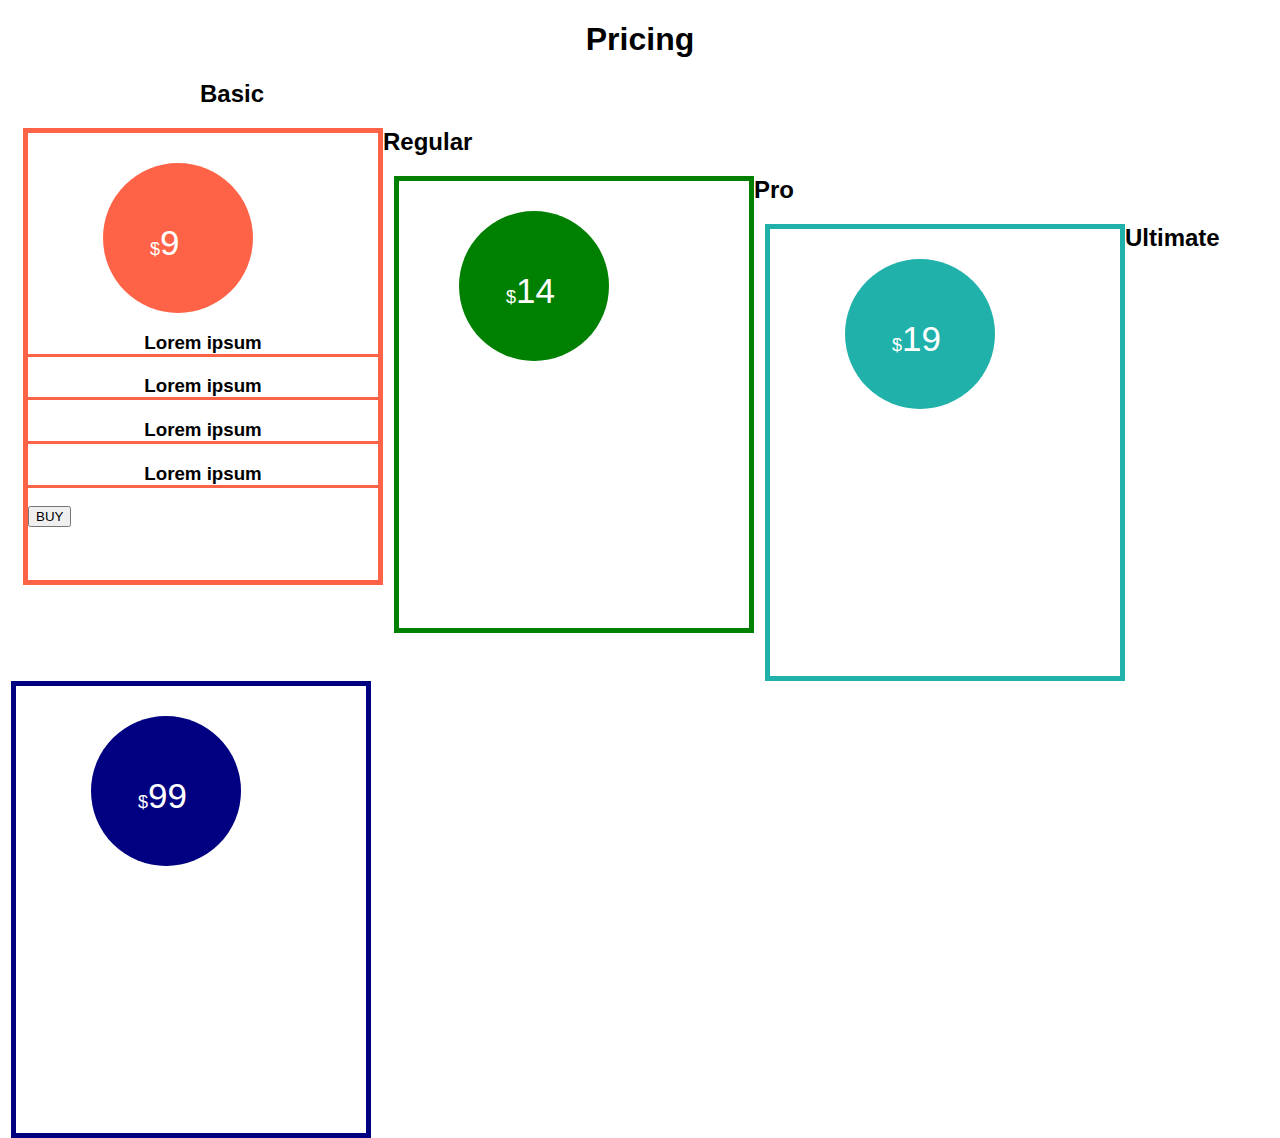
==== Pricing.html @ c66ee0fb "Elaveler" ====
<!DOCTYPE html>
<html lang="en">

<head>
    <meta charset="UTF-8">
    <meta name="viewport" content="width=device-width, initial-scale=1.0">
    <title>PRICING</title>
    <link rel="stylesheet" href="css/Pricing.css">
</head>

<body>
    <div class="main">
        <h1>Pricing</h1>
        <div id="center">
            <h2>Basic</h2>
            <div id="Basic">
                <div class="div1"><span class="Span2">$</span><span class="Span">9</span></div>
                <h3>Lorem ipsum </h3>
                <h3>Lorem ipsum </h3>
                <h3>Lorem ipsum </h3>
                <h3>Lorem ipsum </h3>
                <button>BUY</button>
            </div>
            <h2>Regular</h2>
            <div id="Regular">
                <div class="div2"><span class="Span2">$</span><span class="Span">14</span></div>
            </div>
            <h2>Pro</h2>
            <div id="Pro">
                <div class="div3"><span class="Span2">$</span><span class="Span">19</span></div>
            </div>
            <h2>Ultimate</h2>
            <div id="Ultimate">
                <div class="div4"><span class="Span2">$</span><span class="Span">99</span></div>
            </div>
        </div>
    </div>
</body>

</html>
---- css/Pricing.css ----
body {
    margin: 0px;
    font: 1em sans-serif;

}

.main {
    width: 100%;
    min-height: 547px;
    float: left;
 
}

.main h1 {
    text-align: center;
}

#center {
    width: 100%;
    min-height: 447px;
   
   
}
#Basic{
    width: 350px;
    min-height: 447px;
    float: left;
    border: tomato 5px solid;
    margin-left: 23px;

}
#Regular{
    width: 350px;
    min-height: 447px;
    float: left;
    border: green 5px solid;
    margin-left: 11px;
}
#Pro{
    width: 350px;
    min-height: 447px;
    float: left;
    border: lightseagreen 5px solid;
    margin-left: 11px;
}
#Ultimate{
    width: 350px;
    min-height: 447px;
    float: left;
    border: navy 5px solid;
    margin-left: 11px;
}
#center h2{
    margin-left: 200px;
}
.div1 {
    width: 150px;
    min-height: 150px;
    border-radius: 100%;
    background-color:tomato;
    margin-left: 75px;
    margin-top: 30px;
    padding-top: 60px;
    padding-left: 17px;
    box-sizing: border-box;
}
.Span2{
    padding-top: 60px;
    box-sizing: border-box;
    padding-left: 30px;
    font-size: large;
    color: white;

}
.Span {
    box-sizing: border-box;
    font-size:35px;
    color: white;

}
.div2 {
    width: 150px;
    min-height: 150px;
    border-radius: 100%;
    background-color:green;
    margin-left: 60px;
    margin-top: 30px;
    padding-top: 60px;
    padding-left: 17px;
    box-sizing: border-box;
}
.div3 {
    width: 150px;
    min-height: 150px;
    border-radius: 100%;
    background-color:lightseagreen;
    margin-left: 75px;
    margin-top: 30px;
    padding-top: 60px;
    padding-left: 17px;
    box-sizing: border-box;
}
.div4 {
    width: 150px;
    min-height: 150px;
    border-radius: 100%;
    background-color:navy;
    margin-left: 75px;
    margin-top: 30px;
    padding-top: 60px;
    padding-left: 17px;
    box-sizing: border-box;
}
#Basic h3{
    text-align: center;
    border-bottom: tomato 3px solid;
}
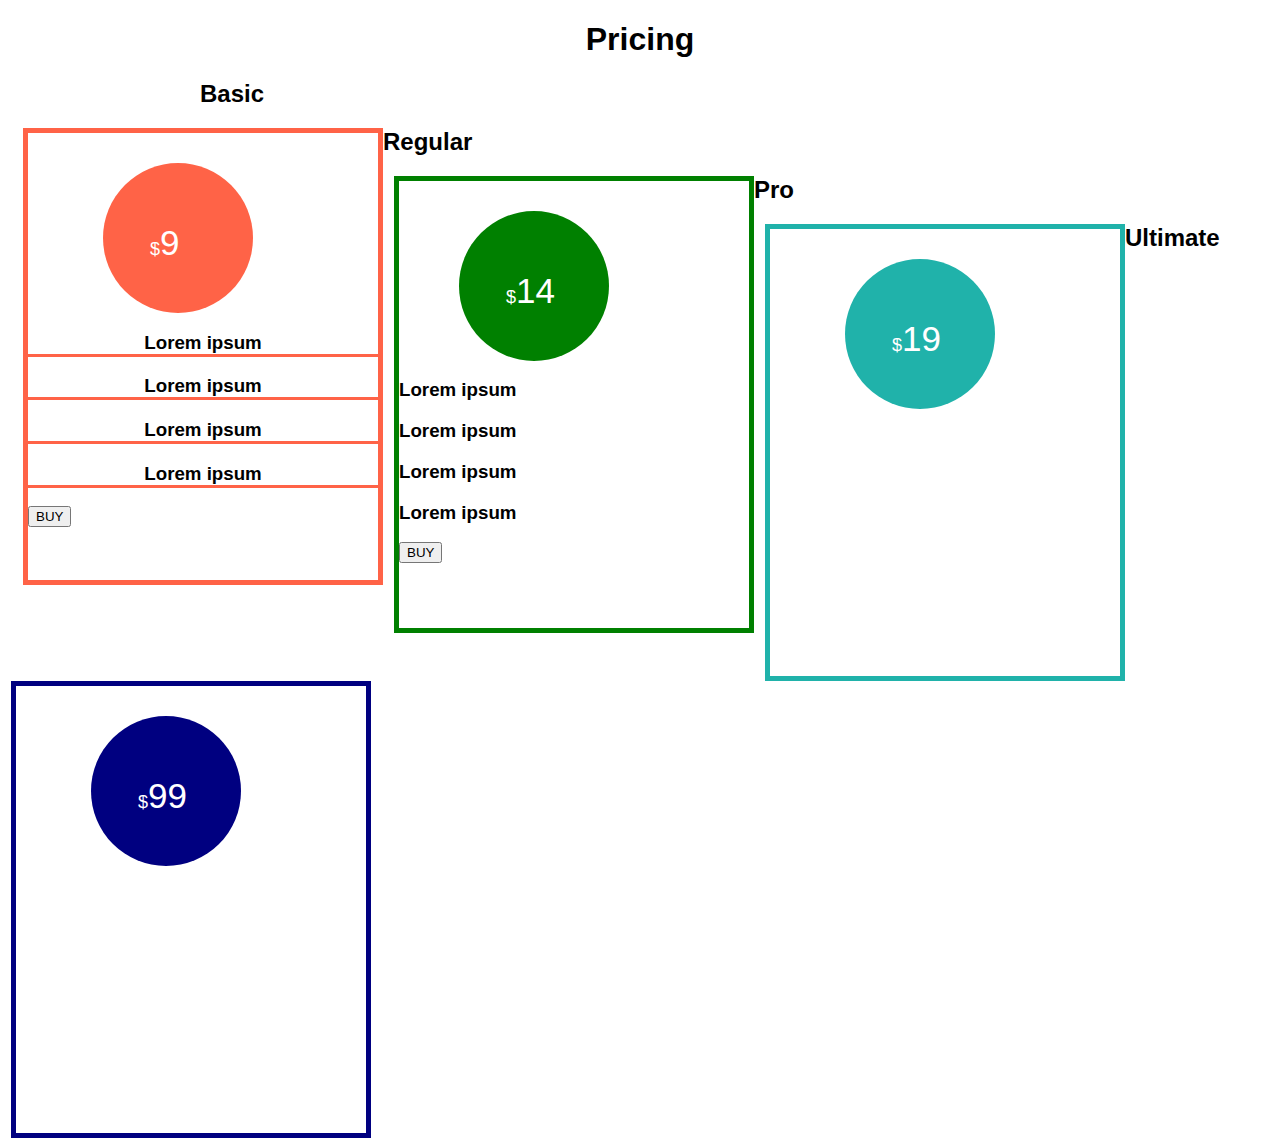
==== commit 715a7c4f: "Button" ====
--- a/Pricing.html
+++ b/Pricing.html
@@ -24,6 +24,11 @@
             <h2>Regular</h2>
             <div id="Regular">
                 <div class="div2"><span class="Span2">$</span><span class="Span">14</span></div>
+                <h3>Lorem ipsum </h3>
+                <h3>Lorem ipsum </h3>
+                <h3>Lorem ipsum </h3>
+                <h3>Lorem ipsum </h3>
+                <button>BUY</button>
             </div>
             <h2>Pro</h2>
             <div id="Pro">
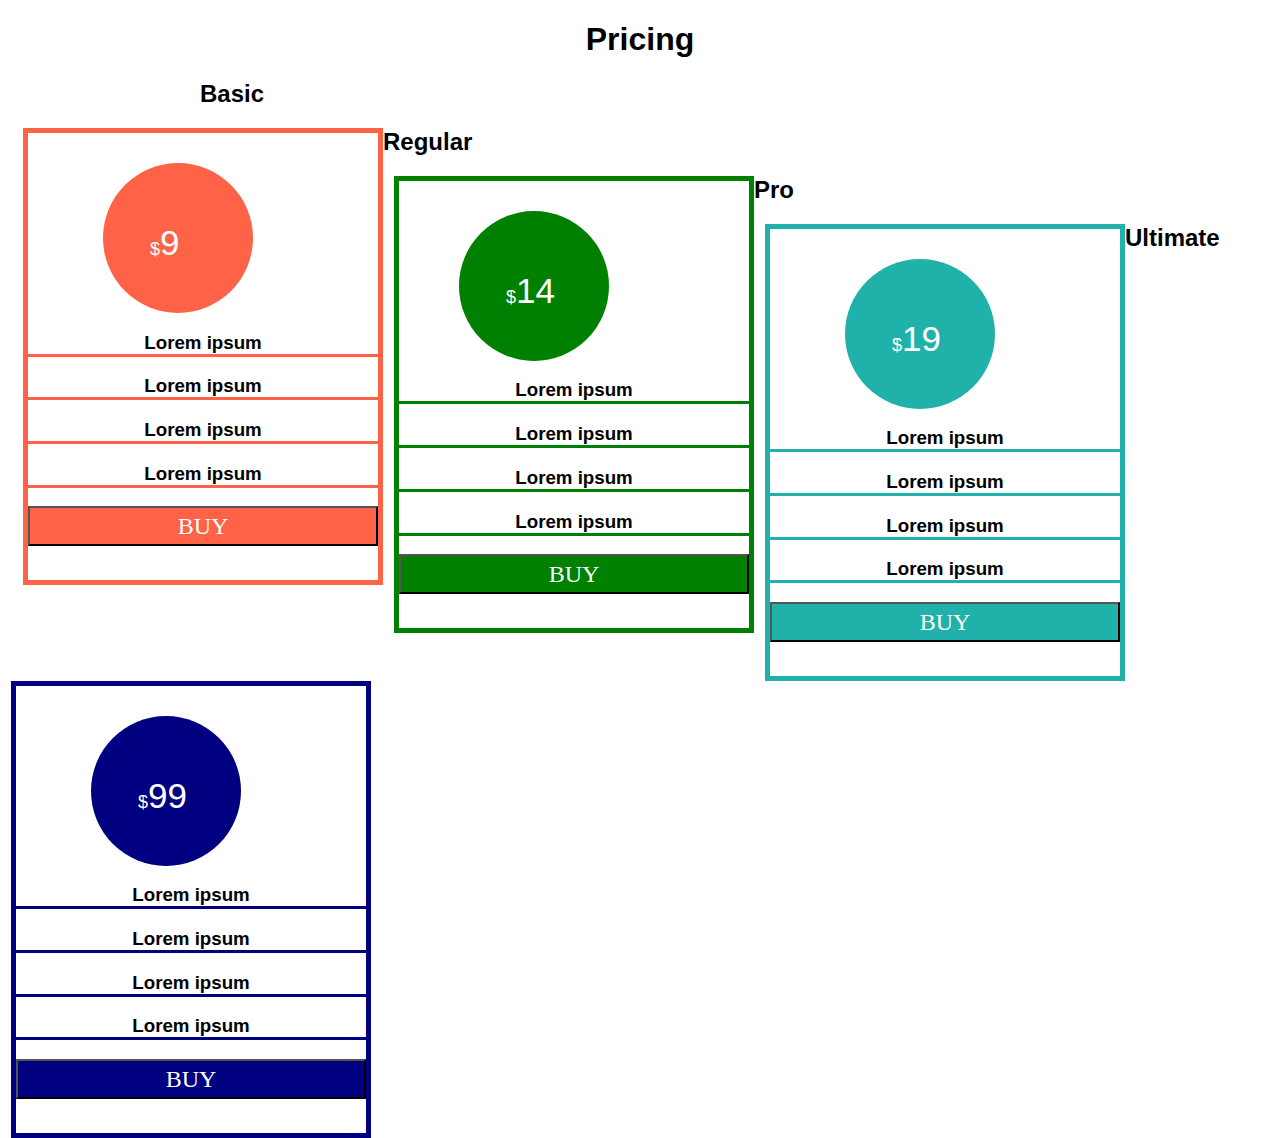
==== commit ef595e0c: "Pricing end" ====
--- a/Pricing.html
+++ b/Pricing.html
@@ -19,7 +19,7 @@
                 <h3>Lorem ipsum </h3>
                 <h3>Lorem ipsum </h3>
                 <h3>Lorem ipsum </h3>
-                <button>BUY</button>
+                <button><a href="Paypal.html">BUY</a></button>
             </div>
             <h2>Regular</h2>
             <div id="Regular">
@@ -28,15 +28,26 @@
                 <h3>Lorem ipsum </h3>
                 <h3>Lorem ipsum </h3>
                 <h3>Lorem ipsum </h3>
-                <button>BUY</button>
+                <button><a href="Paypal.html">BUY</a></button>
             </div>
             <h2>Pro</h2>
             <div id="Pro">
                 <div class="div3"><span class="Span2">$</span><span class="Span">19</span></div>
+                <h3>Lorem ipsum </h3>
+                <h3>Lorem ipsum </h3>
+                <h3>Lorem ipsum </h3>
+                <h3>Lorem ipsum </h3>
+                <button><a href="Paypal.html">BUY</a></button>
+                
             </div>
             <h2>Ultimate</h2>
             <div id="Ultimate">
                 <div class="div4"><span class="Span2">$</span><span class="Span">99</span></div>
+                <h3>Lorem ipsum </h3>
+                <h3>Lorem ipsum </h3>
+                <h3>Lorem ipsum </h3>
+                <h3>Lorem ipsum </h3>
+                <button><a href="Paypal.html">BUY</a></button>
             </div>
         </div>
     </div>
--- a/css/Pricing.css
+++ b/css/Pricing.css
@@ -8,7 +8,7 @@
     width: 100%;
     min-height: 547px;
     float: left;
- 
+
 }
 
 .main h1 {
@@ -18,10 +18,11 @@
 #center {
     width: 100%;
     min-height: 447px;
-   
-   
-}
-#Basic{
+
+
+}
+
+#Basic {
     width: 350px;
     min-height: 447px;
     float: left;
@@ -29,42 +30,49 @@
     margin-left: 23px;
 
 }
-#Regular{
+
+#Regular {
     width: 350px;
     min-height: 447px;
     float: left;
     border: green 5px solid;
     margin-left: 11px;
 }
-#Pro{
+
+#Pro {
     width: 350px;
     min-height: 447px;
     float: left;
     border: lightseagreen 5px solid;
     margin-left: 11px;
 }
-#Ultimate{
+
+#Ultimate {
     width: 350px;
     min-height: 447px;
     float: left;
     border: navy 5px solid;
     margin-left: 11px;
 }
-#center h2{
+
+#center h2 {
     margin-left: 200px;
 }
+
 .div1 {
     width: 150px;
     min-height: 150px;
     border-radius: 100%;
-    background-color:tomato;
+    background-color: tomato;
     margin-left: 75px;
     margin-top: 30px;
     padding-top: 60px;
     padding-left: 17px;
     box-sizing: border-box;
-}
-.Span2{
+    
+}
+
+.Span2 {
     padding-top: 60px;
     box-sizing: border-box;
     padding-left: 30px;
@@ -72,46 +80,127 @@
     color: white;
 
 }
+
 .Span {
     box-sizing: border-box;
-    font-size:35px;
+    font-size: 35px;
     color: white;
 
 }
+
 .div2 {
     width: 150px;
     min-height: 150px;
     border-radius: 100%;
-    background-color:green;
+    background-color: green;
     margin-left: 60px;
     margin-top: 30px;
     padding-top: 60px;
     padding-left: 17px;
     box-sizing: border-box;
 }
+
 .div3 {
     width: 150px;
     min-height: 150px;
     border-radius: 100%;
-    background-color:lightseagreen;
+    background-color: lightseagreen;
     margin-left: 75px;
     margin-top: 30px;
     padding-top: 60px;
     padding-left: 17px;
     box-sizing: border-box;
 }
+
 .div4 {
     width: 150px;
     min-height: 150px;
     border-radius: 100%;
-    background-color:navy;
+    background-color: navy;
     margin-left: 75px;
     margin-top: 30px;
     padding-top: 60px;
     padding-left: 17px;
     box-sizing: border-box;
 }
-#Basic h3{
+
+#Basic h3 {
     text-align: center;
     border-bottom: tomato 3px solid;
 }
+
+#Basic button {
+    width: 100%;
+    height: 40px;
+    background-color: tomato;
+    font-size: x-large;
+    font-family: cursive;
+    transition: 0.8;
+    cursor: pointer;
+}
+
+#Basic button:hover {
+    background-color: lightcoral;
+}
+
+#Regular h3 {
+    text-align: center;
+    border-bottom: green 3px solid;
+}
+
+#Regular button {
+    width: 100%;
+    height: 40px;
+    background-color: green;
+    font-size: x-large;
+    font-family: cursive;
+    transition: 0.8;
+    cursor: pointer;
+}
+
+#Regular button:hover {
+    background-color: lawngreen;
+}
+
+#Pro h3 {
+    text-align: center;
+    border-bottom: lightseagreen 3px solid;
+}
+
+#Pro button {
+    width: 100%;
+    height: 40px;
+    background-color: lightseagreen;
+    font-size: x-large;
+    font-family: cursive;
+    transition: 0.8;
+    cursor: pointer;
+}
+
+#Pro button:hover {
+    background-color: lightskyblue;
+}
+
+#Ultimate h3 {
+    text-align: center;
+    border-bottom: navy 3px solid;
+}
+
+#Ultimate button {
+    width: 100%;
+    height: 40px;
+    background-color: navy;
+    font-size: x-large;
+    font-family: cursive;
+    transition: 0.8;
+    cursor: pointer;
+}
+
+#Ultimate button:hover {
+    background-color: rgb(9, 9, 213);
+}
+
+a {
+    text-decoration: none;
+    color: white;
+}